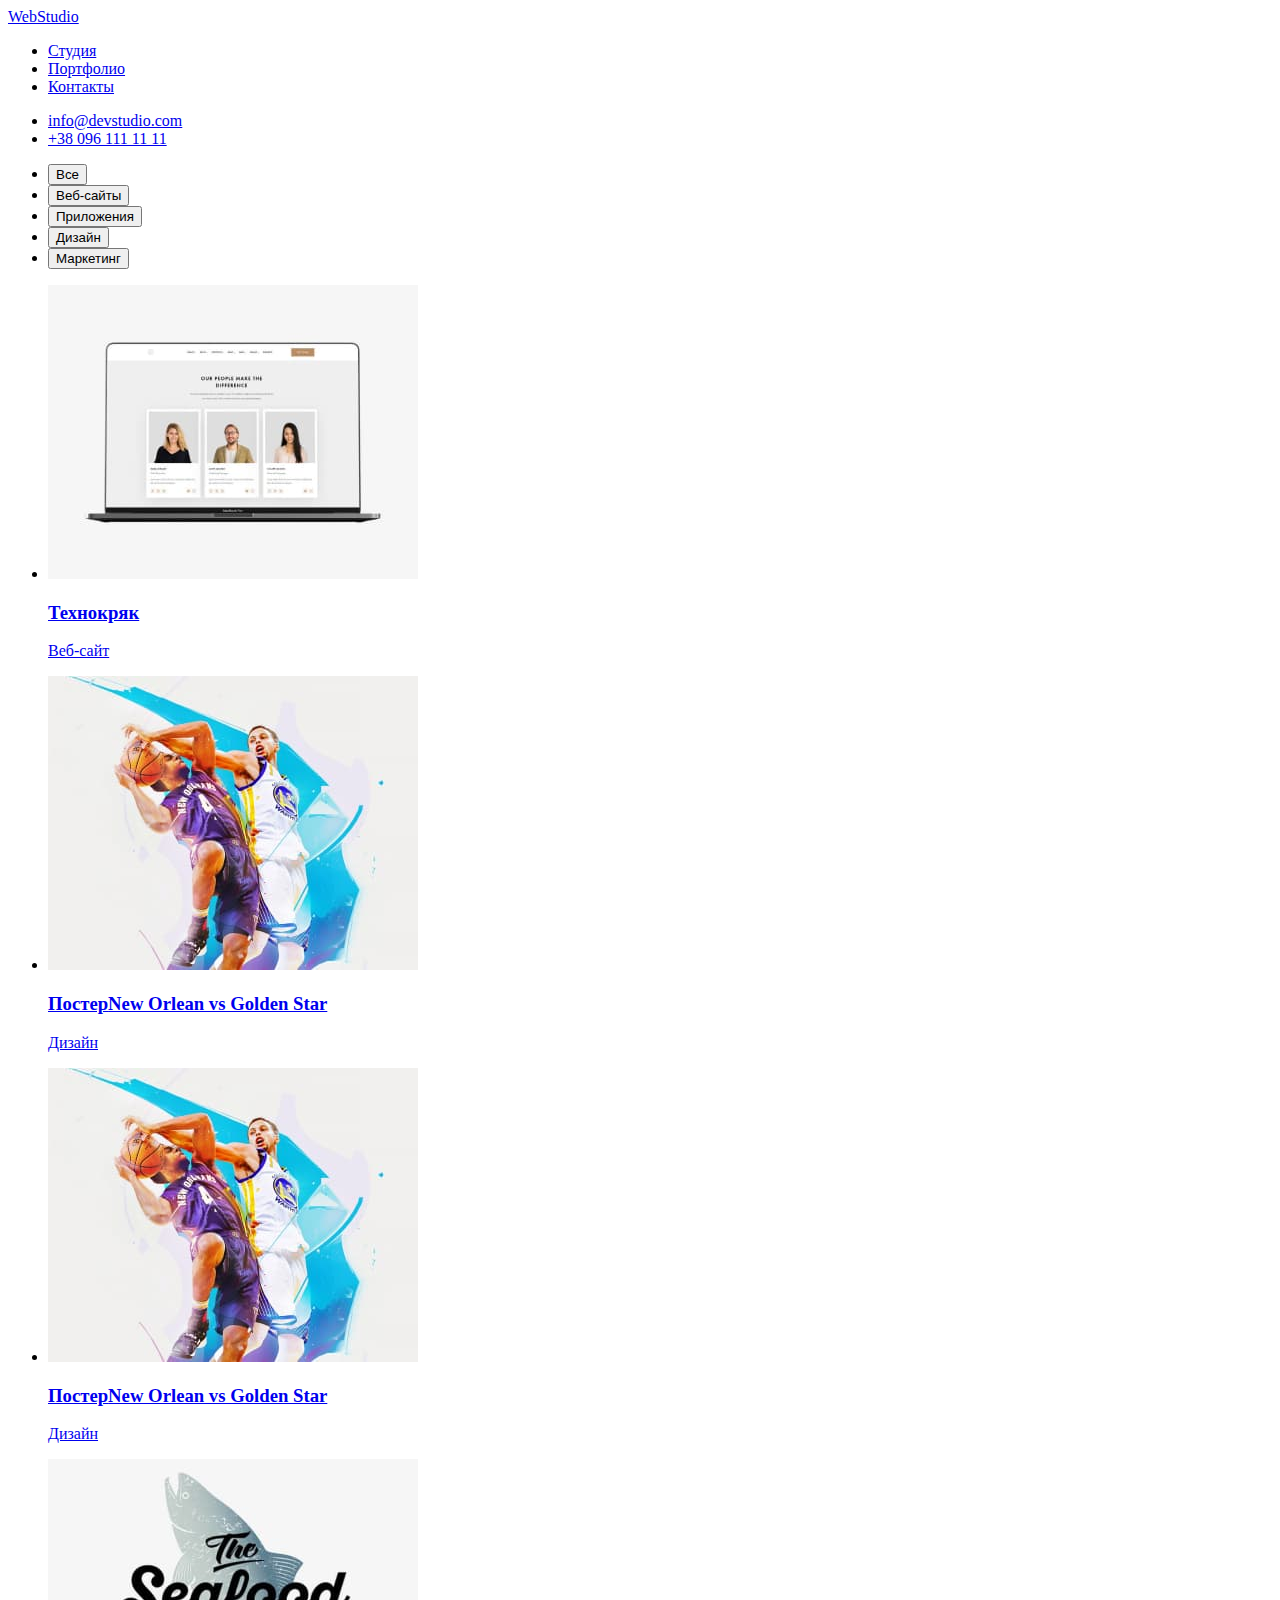
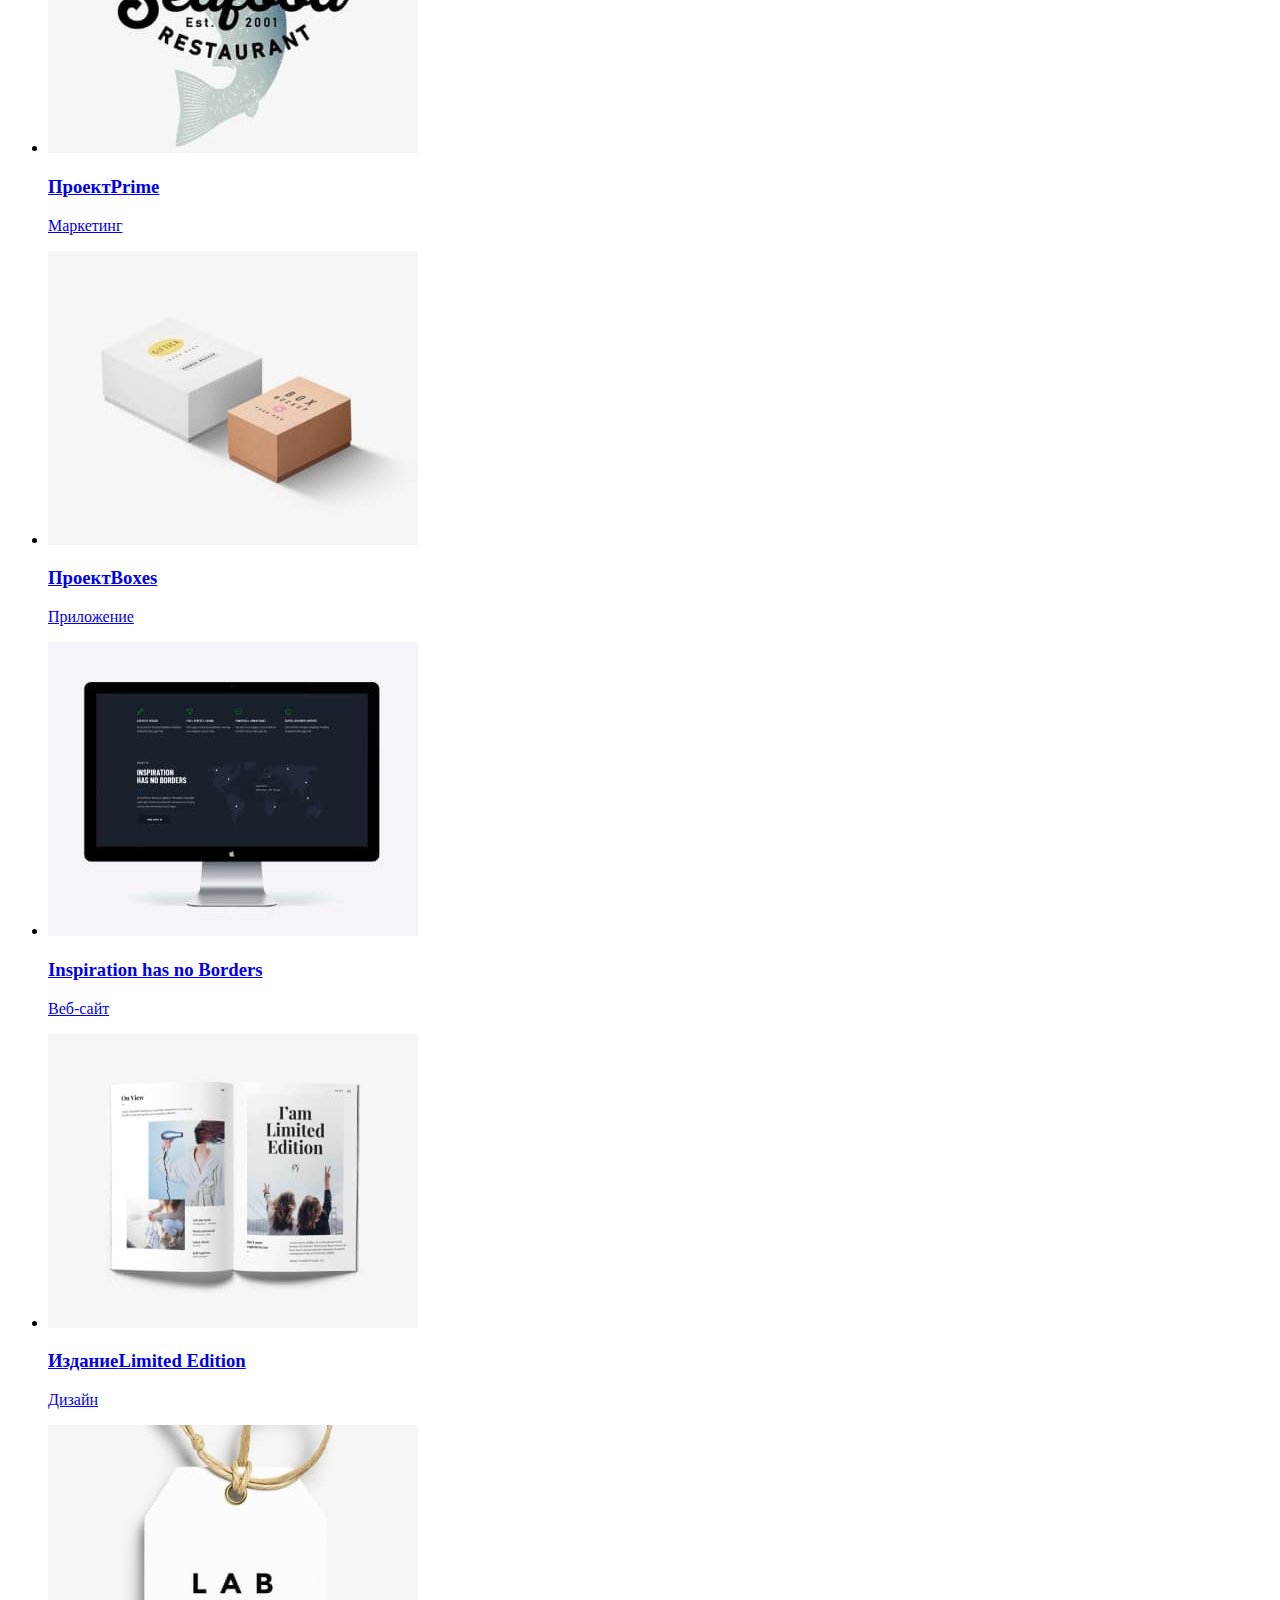
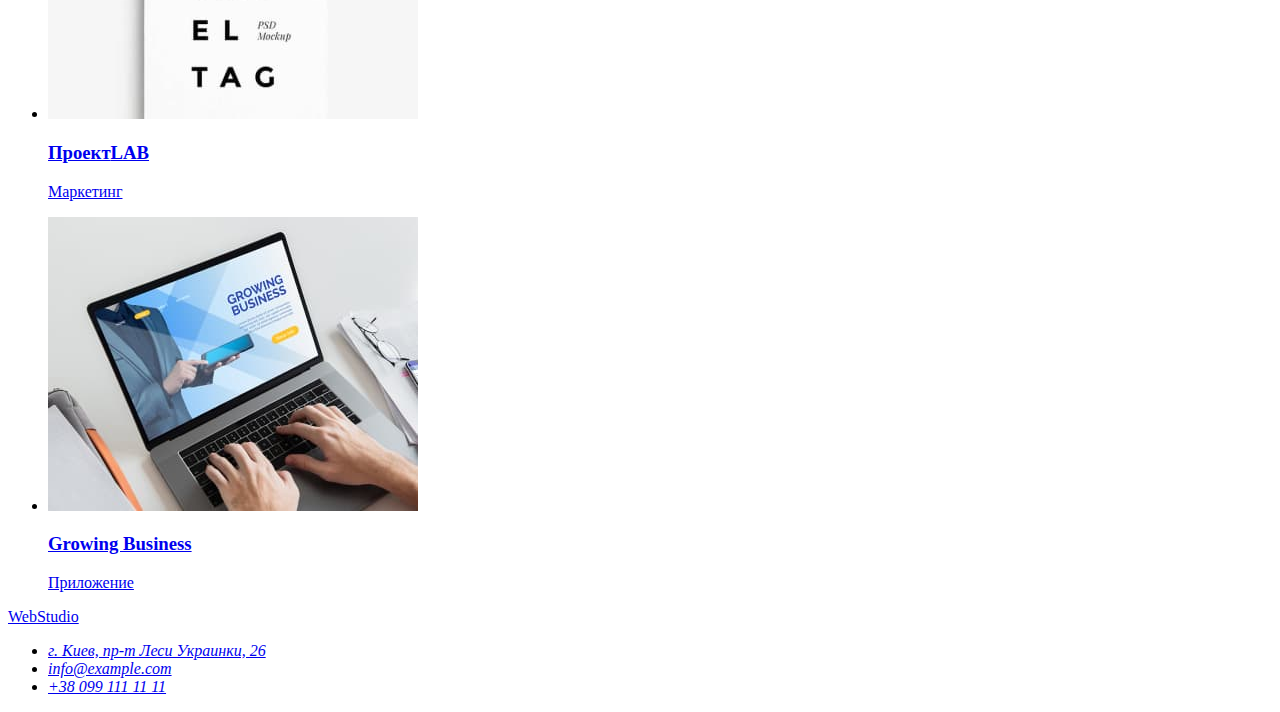
==== portfolio.html @ b5cdb7c2 "создает разметку страницы портфолио" ====
<!DOCTYPE html>
<html lang="en">
  <head>
    <meta charset="UTF-8" />
    <meta http-equiv="X-UA-Compatible" content="IE=edge" />
    <meta name="viewport" content="width=device-width, initial-scale=1.0" />
    <title>Document</title>
  </head>
  <body>
    <header>
      <a href="./index.html" lang="en">WebStudio</a>
      <nav>
        <ul>
          <li>
            <a href="index.html">Студия</a>
          </li>
          <li>
            <a href="./portfolio.html">Портфолио</a>
          </li>
          <li>
            <a href="#">Контакты</a>
          </li>
        </ul>
      </nav>
      <ul>
        <li>
          <a href="mailto:info@devstudio.com">info@devstudio.com</a>
        </li>
        <li>
          <a href="tel:+380961111111">+38 096 111 11 11</a>
        </li>
      </ul>
    </header>
    <main>
      <!-- Portfolio -->
      <section>
        <h2 hidden>Наши проекты</h2>
        <ul>
          <li><button type="button">Все</button></li>
          <li><button type="button">Веб-сайты</button></li>
          <li><button type="button">Приложения</button></li>
          <li><button type="button">Дизайн</button></li>
          <li><button type="button">Маркетинг</button></li>
        </ul>
        <ul>
          <li>
            <a href="#">
              <img src="./images/screen.jpg" alt=" Экран ноутбука " width="370" height="294" />
              <h3>Технокряк</h3>
              <p>Веб-сайт</p>
            </a>
          </li>
          <li>
            <a href="#">
              <img src="./images/poster.jpg" alt=" Баскетболисты " width="370" height="294" />
              <h3>Постер<span lang="en">New Orlean vs Golden Star</span></h3>
              <p>Дизайн</p>
            </a>
          </li>
          <li>
            <a href="#">
              <img src="./images/poster.jpg" alt=" Баскетболисты " width="370" height="294" />
              <h3>Постер<span lang="en">New Orlean vs Golden Star</span></h3>
              <p>Дизайн</p>
            </a>
          </li>
          <li>
            <a href="#">
              <img
                src="./images/restaurant_logo.jpg"
                alt=" Логотип ресторана Морепродукты "
                width="370"
                height="294"
              />
              <h3>Проект<span lang="en">Prime</span></h3>
              <p>Маркетинг</p>
            </a>
          </li>
          <li>
            <a href="#">
              <img src="./images/boxes.jpg" alt=" Подарочные коробки " width="370" height="294" />
              <h3>Проект<span lang="en">Boxes</span></h3>
              <p>Приложение</p>
            </a>
          </li>
          <li>
            <a href="#">
              <img
                src="./images/monitor_screen.jpg"
                alt=" Экран монитора "
                width="370"
                height="294"
              />
              <h3><span lang="en">Inspiration has no Borders</span></h3>
              <p>Веб-сайт</p>
            </a>
          </li>
          <li>
            <a href="#">
              <img src="./images/magazine.jpg" alt=" Журнал " width="370" height="294" />
              <h3>Издание<span lang="en">Limited Edition</span></h3>
              <p>Дизайн</p>
            </a>
          </li>
          <li>
            <a href="#">
              <img src="./images/label.jpg" alt=" Этикетка " width="370" height="294" />
              <h3>Проект<span lang="en">LAB</span></h3>
              <p>Маркетинг</p>
            </a>
          </li>

          <li>
            <a href="#">
              <img src="./images/laptop.jpg" alt=" Ноутбук " width="370" height="294" />
              <h3><span lang="en">Growing Business</span></h3>
              <p>Приложение</p>
            </a>
          </li>
        </ul>
      </section>
    </main>
    <footer>
      <a href="./index.html">WebStudio</a>
      <address>
        <ul>
          <li>
            <a
              href="https://goo.gl/maps/YphXSQES8inVwbMm6"
              target="_blank"
              rel="noopener noreferrer"
              >г. Киев, пр-т Леси Украинки, 26</a
            >
          </li>
          <li>
            <a href="mailto:info@example.com">info@example.com</a>
          </li>
          <li>
            <a href="tel:+380991111111">+38 099 111 11 11</a>
          </li>
        </ul>
      </address>
    </footer>
  </body>
</html>
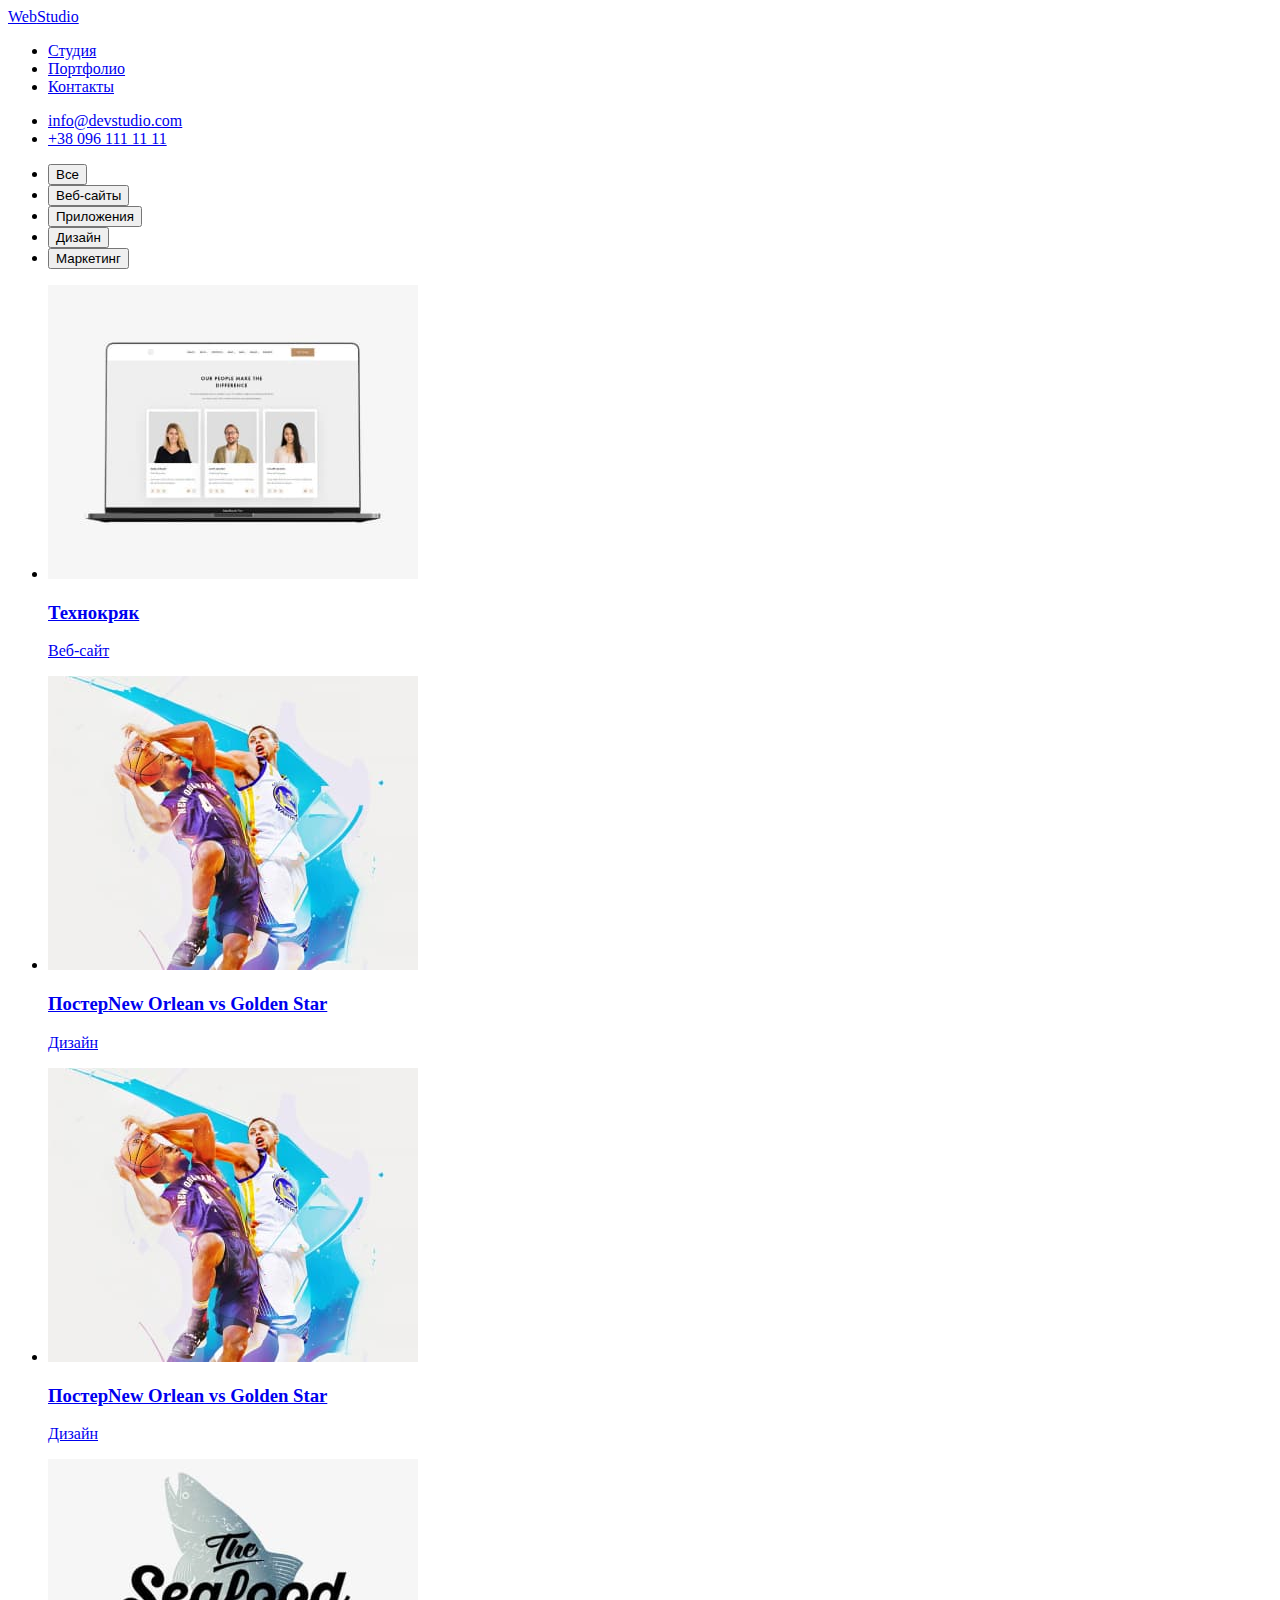
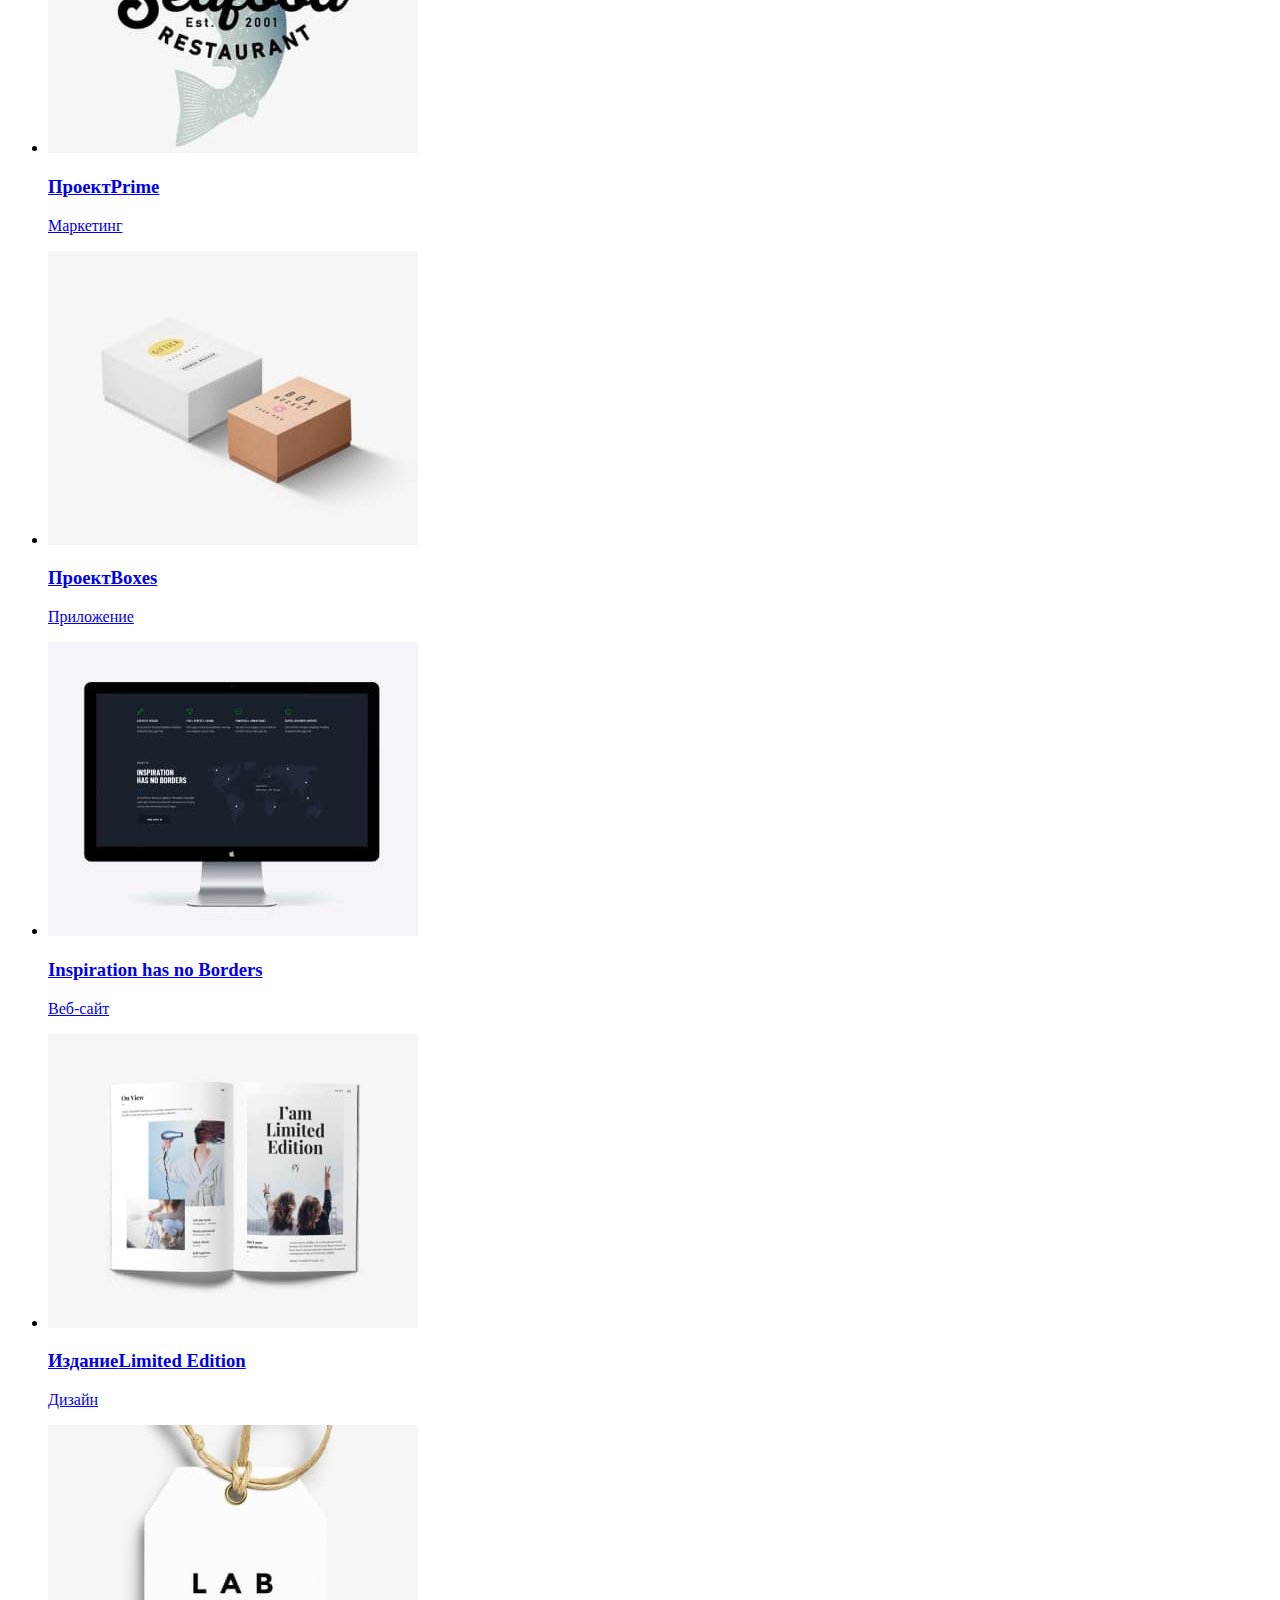
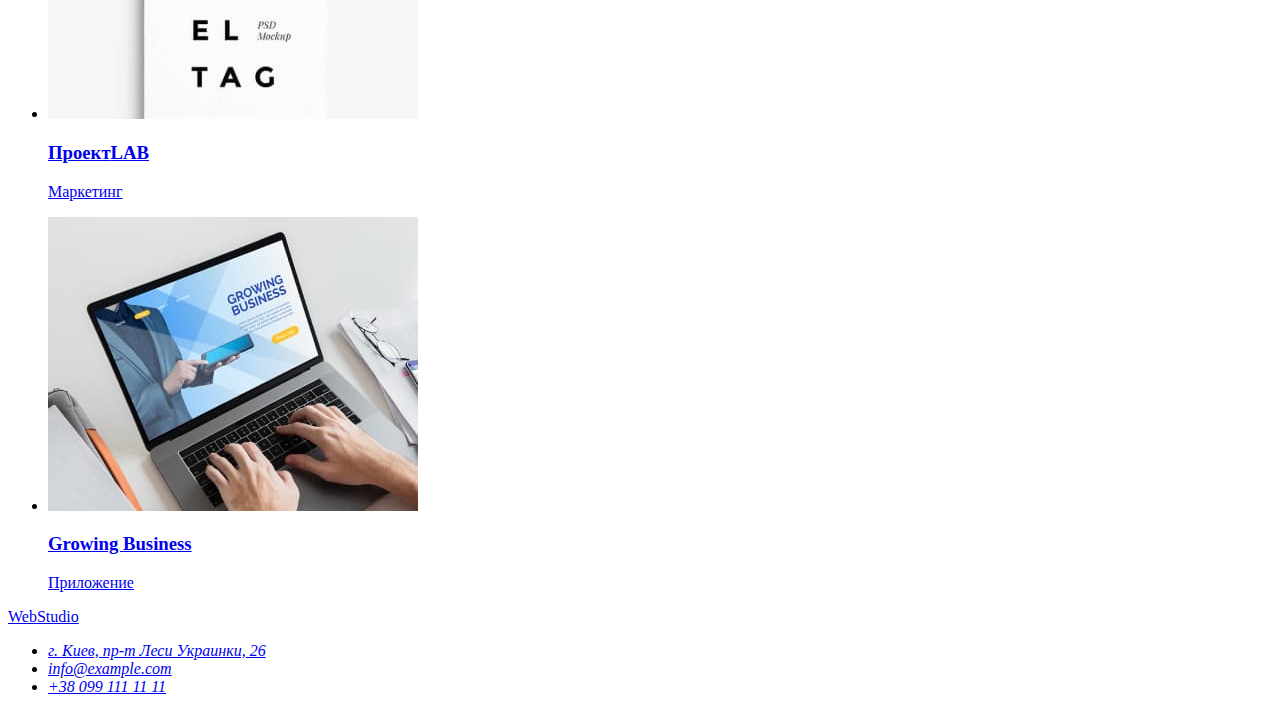
==== commit f26a6f6b: "добавляет названия классов" ====
--- a/portfolio.html
+++ b/portfolio.html
@@ -4,30 +4,36 @@
     <meta charset="UTF-8" />
     <meta http-equiv="X-UA-Compatible" content="IE=edge" />
     <meta name="viewport" content="width=device-width, initial-scale=1.0" />
-    <title>Document</title>
+    <title>Portfolio</title>
+    <link rel="preconnect" href="https://fonts.gstatic.com" />
+    <link
+      href="https://fonts.googleapis.com/css2?family=Raleway:wght@700&family=Roboto:wght@400;500;700;900&display=swap"
+      rel="stylesheet"
+    />
+    <link rel="stylesheet" href="./css/styles.css" />
   </head>
   <body>
-    <header>
-      <a href="./index.html" lang="en">WebStudio</a>
-      <nav>
-        <ul>
-          <li>
-            <a href="index.html">Студия</a>
+    <header class="header">
+      <a class="logo" href="./index.html" lang="en"><span class="logo-color">Web</span>Studio</a>
+      <nav class="navigation">
+        <ul class="menu">
+          <li class="menu-item">
+            <a class="menu-item-link" href="./index.html">Студия</a>
           </li>
-          <li>
-            <a href="./portfolio.html">Портфолио</a>
+          <li class="menu-item">
+            <a class="menu-item-link" href="./portfolio.html">Портфолио</a>
           </li>
-          <li>
-            <a href="#">Контакты</a>
+          <li class="menu-item">
+            <a class="menu-item-link" href="#">Контакты</a>
           </li>
         </ul>
       </nav>
-      <ul>
-        <li>
-          <a href="mailto:info@devstudio.com">info@devstudio.com</a>
+      <ul class="contacts">
+        <li class="contacts-item">
+          <a class="contacts-link" href="mailto:info@devstudio.com">info@devstudio.com</a>
         </li>
-        <li>
-          <a href="tel:+380961111111">+38 096 111 11 11</a>
+        <li class="contacts-item">
+          <a class="contacts-link" href="tel:+380961111111">+38 096 111 11 11</a>
         </li>
       </ul>
     </header>
@@ -35,12 +41,18 @@
       <!-- Portfolio -->
       <section>
         <h2 hidden>Наши проекты</h2>
-        <ul>
-          <li><button type="button">Все</button></li>
-          <li><button type="button">Веб-сайты</button></li>
-          <li><button type="button">Приложения</button></li>
-          <li><button type="button">Дизайн</button></li>
-          <li><button type="button">Маркетинг</button></li>
+        <ul class="filter-menu">
+          <li class="filter-menu-item"><button class="filter-btn" type="button">Все</button></li>
+          <li class="filter-menu-item">
+            <button class="filter-btn" type="button">Веб-сайты</button>
+          </li>
+          <li class="filter-menu-item">
+            <button class="filter-btn" type="button">Приложения</button>
+          </li>
+          <li class="filter-menu-item"><button class="filter-btn" type="button">Дизайн</button></li>
+          <li class="filter-menu-item">
+            <button class="filter-btn" type="button">Маркетинг</button>
+          </li>
         </ul>
         <ul>
           <li>
@@ -109,7 +121,6 @@
               <p>Маркетинг</p>
             </a>
           </li>
-
           <li>
             <a href="#">
               <img src="./images/laptop.jpg" alt=" Ноутбук " width="370" height="294" />
@@ -120,23 +131,24 @@
         </ul>
       </section>
     </main>
-    <footer>
-      <a href="./index.html">WebStudio</a>
-      <address>
-        <ul>
-          <li>
+    <footer class="footer">
+      <a class="logo" href="./index.html"><span class="logo-color">Web</span>Studio</a>
+      <address class="main-contacts">
+        <ul class="main-contacts-list">
+          <li class="main-contacts-item">
             <a
+              class="main-contacts-link"
               href="https://goo.gl/maps/YphXSQES8inVwbMm6"
               target="_blank"
               rel="noopener noreferrer"
               >г. Киев, пр-т Леси Украинки, 26</a
             >
           </li>
-          <li>
-            <a href="mailto:info@example.com">info@example.com</a>
+          <li class="main-contacts-item">
+            <a class="main-contacts-link" href="mailto:info@example.com">info@example.com</a>
           </li>
-          <li>
-            <a href="tel:+380991111111">+38 099 111 11 11</a>
+          <li class="main-contacts-item">
+            <a class="main-contacts-link" href="tel:+380991111111">+38 099 111 11 11</a>
           </li>
         </ul>
       </address>
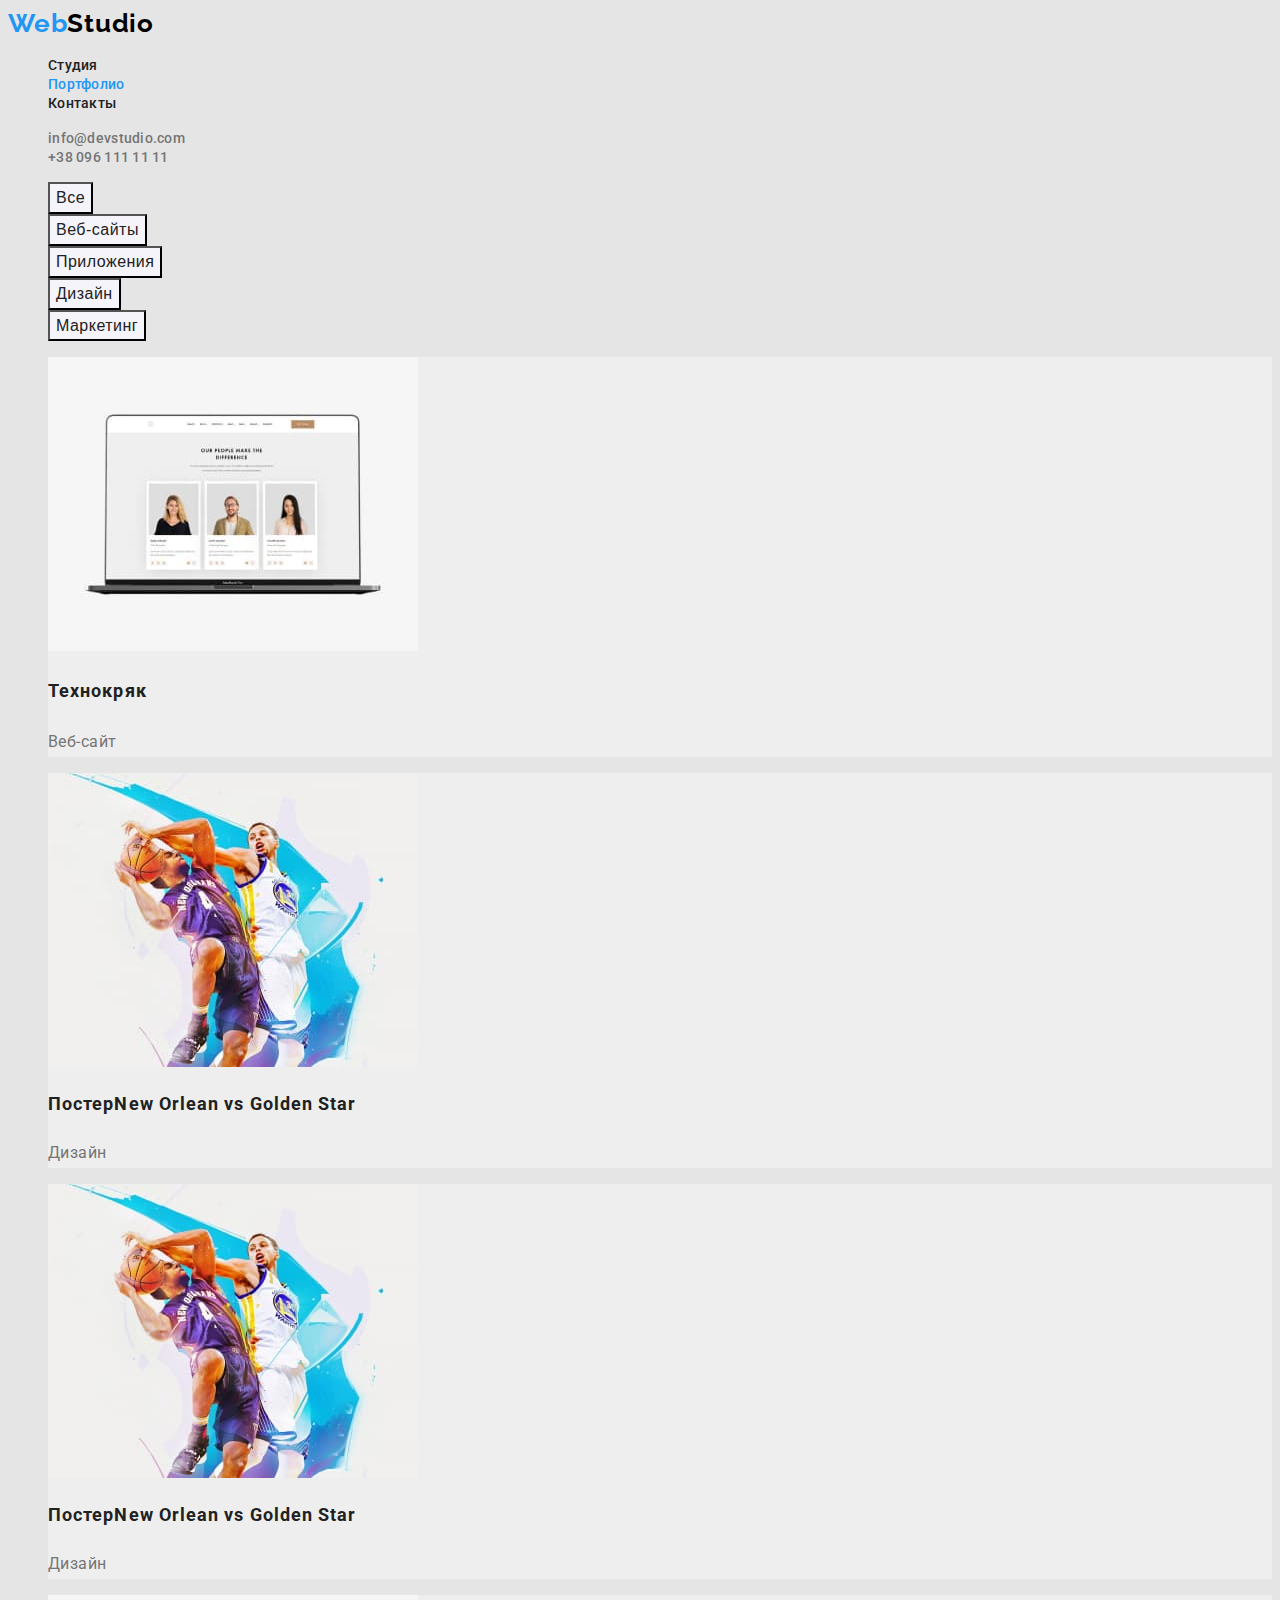
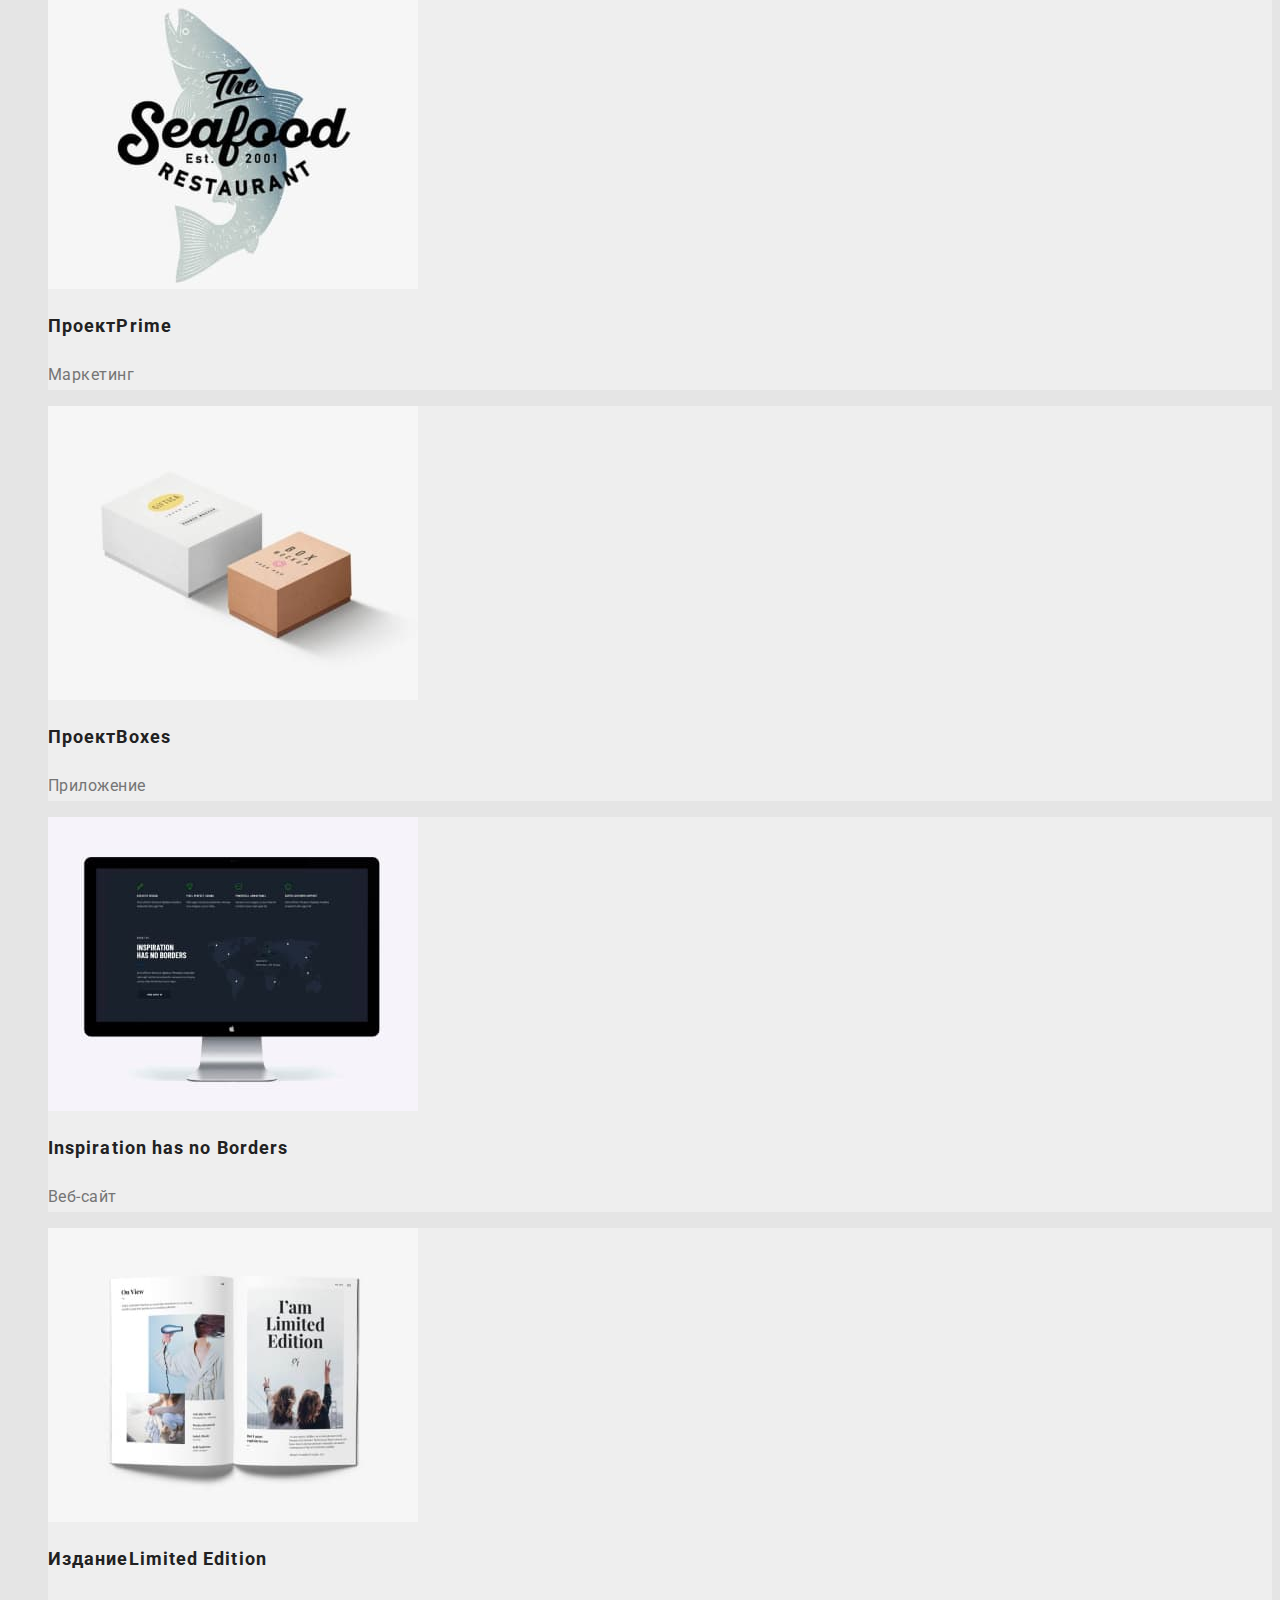
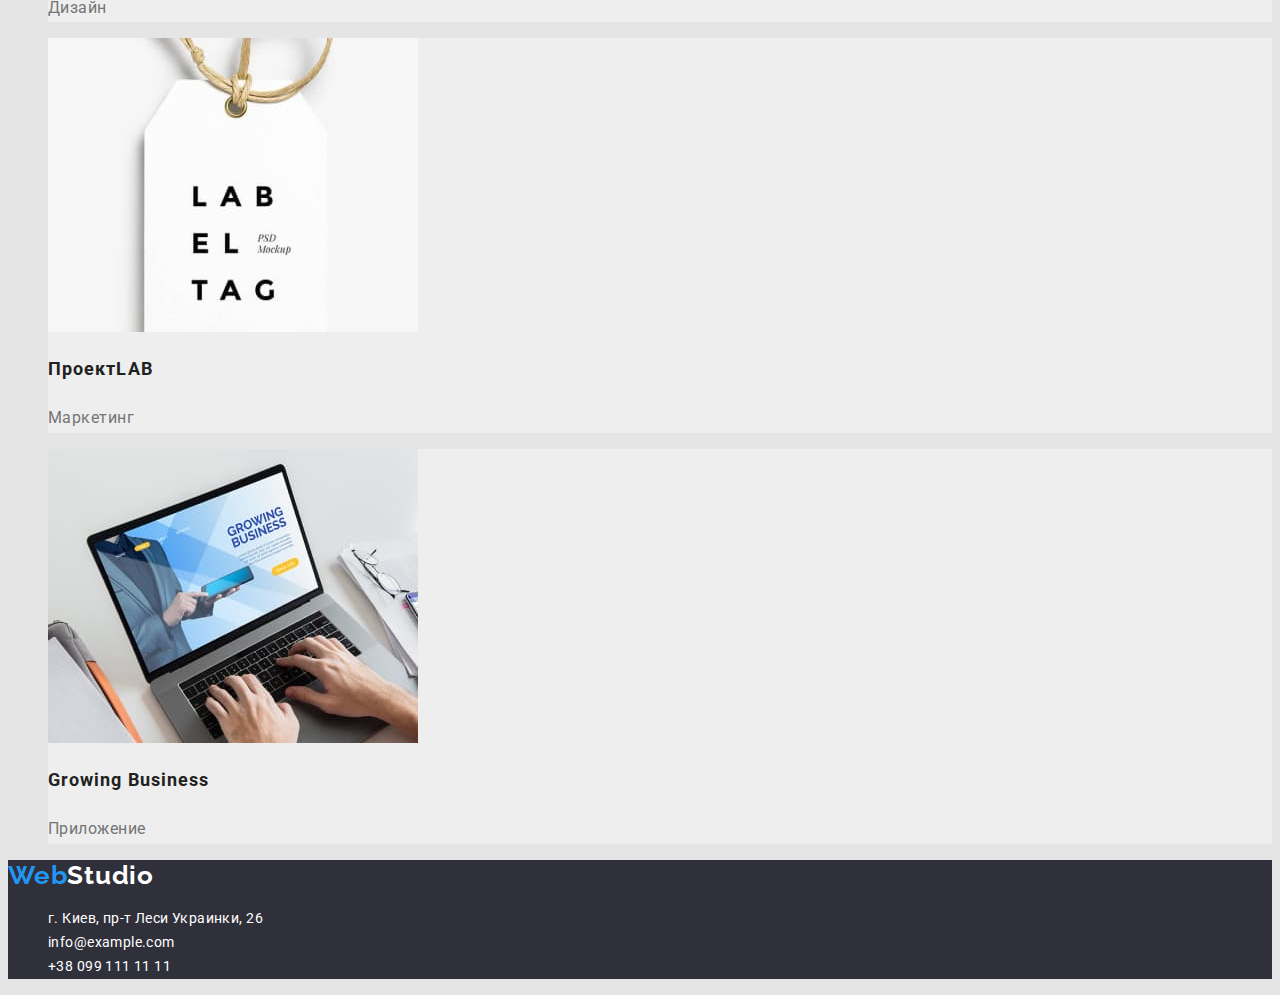
==== commit 5e66e029: "добавляет стили текстовым элементам" ====
--- a/portfolio.html
+++ b/portfolio.html
@@ -14,34 +14,36 @@
   </head>
   <body>
     <header class="header">
-      <a class="logo" href="./index.html" lang="en"><span class="logo-color">Web</span>Studio</a>
+      <a class="logo link" href="./index.html" lang="en"
+        ><span class="logo-color">Web</span>Studio</a
+      >
       <nav class="navigation">
-        <ul class="menu">
+        <ul class="menu list">
           <li class="menu-item">
-            <a class="menu-item-link" href="./index.html">Студия</a>
+            <a class="menu-item-link link" href="./index.html">Студия</a>
           </li>
           <li class="menu-item">
-            <a class="menu-item-link" href="./portfolio.html">Портфолио</a>
+            <a class="menu-item-link link current" href="./portfolio.html">Портфолио</a>
           </li>
           <li class="menu-item">
-            <a class="menu-item-link" href="#">Контакты</a>
+            <a class="menu-item-link link" href="#">Контакты</a>
           </li>
         </ul>
       </nav>
-      <ul class="contacts">
+      <ul class="contacts list">
         <li class="contacts-item">
-          <a class="contacts-link" href="mailto:info@devstudio.com">info@devstudio.com</a>
+          <a class="contacts-link link" href="mailto:info@devstudio.com">info@devstudio.com</a>
         </li>
         <li class="contacts-item">
-          <a class="contacts-link" href="tel:+380961111111">+38 096 111 11 11</a>
+          <a class="contacts-link link" href="tel:+380961111111">+38 096 111 11 11</a>
         </li>
       </ul>
     </header>
     <main>
       <!-- Portfolio -->
-      <section>
-        <h2 hidden>Наши проекты</h2>
-        <ul class="filter-menu">
+      <section class="portfolio">
+        <h1 hidden>Наши проекты</h1>
+        <ul class="filter-menu list">
           <li class="filter-menu-item"><button class="filter-btn" type="button">Все</button></li>
           <li class="filter-menu-item">
             <button class="filter-btn" type="button">Веб-сайты</button>
@@ -54,90 +56,138 @@
             <button class="filter-btn" type="button">Маркетинг</button>
           </li>
         </ul>
-        <ul>
-          <li>
-            <a href="#">
-              <img src="./images/screen.jpg" alt=" Экран ноутбука " width="370" height="294" />
-              <h3>Технокряк</h3>
-              <p>Веб-сайт</p>
-            </a>
-          </li>
-          <li>
-            <a href="#">
-              <img src="./images/poster.jpg" alt=" Баскетболисты " width="370" height="294" />
-              <h3>Постер<span lang="en">New Orlean vs Golden Star</span></h3>
-              <p>Дизайн</p>
-            </a>
-          </li>
-          <li>
-            <a href="#">
-              <img src="./images/poster.jpg" alt=" Баскетболисты " width="370" height="294" />
-              <h3>Постер<span lang="en">New Orlean vs Golden Star</span></h3>
-              <p>Дизайн</p>
-            </a>
-          </li>
-          <li>
-            <a href="#">
-              <img
+        <ul class="portfolio-list list">
+          <li class="portfolio-item">
+            <a class="portfolio-link link" href="#">
+              <img
+                class="portfolio-img"
+                src="./images/screen.jpg"
+                alt=" Экран ноутбука "
+                width="370"
+                height="294"
+              />
+              <h3 class="portfolio-subtitle">Технокряк</h3>
+              <p class="portfolio-prodjekt">Веб-сайт</p>
+            </a>
+          </li>
+          <li class="portfolio-item">
+            <a class="portfolio-link link" href="#">
+              <img
+                class="portfolio-img"
+                src="./images/poster.jpg"
+                alt=" Баскетболисты "
+                width="370"
+                height="294"
+              />
+              <h2 class="portfolio-subtitle">
+                Постер<span lang="en">New Orlean vs Golden Star</span>
+              </h2>
+              <p class="portfolio-prodjekt">Дизайн</p>
+            </a>
+          </li>
+          <li class="portfolio-item">
+            <a class="portfolio-link link" href="#">
+              <img
+                class="portfolio-img"
+                src="./images/poster.jpg"
+                alt=" Баскетболисты "
+                width="370"
+                height="294"
+              />
+              <h2 class="portfolio-subtitle">
+                Постер<span lang="en">New Orlean vs Golden Star</span>
+              </h2>
+              <p class="portfolio-prodjekt">Дизайн</p>
+            </a>
+          </li>
+          <li class="portfolio-item">
+            <a class="portfolio-link link" href="#">
+              <img
+                class="portfolio-img"
                 src="./images/restaurant_logo.jpg"
                 alt=" Логотип ресторана Морепродукты "
                 width="370"
                 height="294"
               />
-              <h3>Проект<span lang="en">Prime</span></h3>
-              <p>Маркетинг</p>
-            </a>
-          </li>
-          <li>
-            <a href="#">
-              <img src="./images/boxes.jpg" alt=" Подарочные коробки " width="370" height="294" />
-              <h3>Проект<span lang="en">Boxes</span></h3>
-              <p>Приложение</p>
-            </a>
-          </li>
-          <li>
-            <a href="#">
-              <img
+              <h2 class="portfolio-subtitle">Проект<span lang="en">Prime</span></h2>
+              <p class="portfolio-prodjekt">Маркетинг</p>
+            </a>
+          </li>
+          <li class="portfolio-item">
+            <a class="portfolio-link link" href="#">
+              <img
+                class="portfolio-img"
+                src="./images/boxes.jpg"
+                alt=" Подарочные коробки "
+                width="370"
+                height="294"
+              />
+              <h2 class="portfolio-subtitle">Проект<span lang="en">Boxes</span></h2>
+              <p class="portfolio-prodjekt">Приложение</p>
+            </a>
+          </li>
+          <li class="portfolio-item">
+            <a class="portfolio-link link" href="#">
+              <img
+                class="portfolio-img"
                 src="./images/monitor_screen.jpg"
                 alt=" Экран монитора "
                 width="370"
                 height="294"
               />
-              <h3><span lang="en">Inspiration has no Borders</span></h3>
-              <p>Веб-сайт</p>
-            </a>
-          </li>
-          <li>
-            <a href="#">
-              <img src="./images/magazine.jpg" alt=" Журнал " width="370" height="294" />
-              <h3>Издание<span lang="en">Limited Edition</span></h3>
-              <p>Дизайн</p>
-            </a>
-          </li>
-          <li>
-            <a href="#">
-              <img src="./images/label.jpg" alt=" Этикетка " width="370" height="294" />
-              <h3>Проект<span lang="en">LAB</span></h3>
-              <p>Маркетинг</p>
-            </a>
-          </li>
-          <li>
-            <a href="#">
-              <img src="./images/laptop.jpg" alt=" Ноутбук " width="370" height="294" />
-              <h3><span lang="en">Growing Business</span></h3>
-              <p>Приложение</p>
+              <h2 class="portfolio-subtitle"><span lang="en">Inspiration has no Borders</span></h2>
+              <p class="portfolio-prodjekt">Веб-сайт</p>
+            </a>
+          </li>
+          <li class="portfolio-item">
+            <a class="portfolio-link link" href="#">
+              <img
+                class="portfolio-img"
+                src="./images/magazine.jpg"
+                alt=" Журнал "
+                width="370"
+                height="294"
+              />
+              <h2 class="portfolio-subtitle">Издание<span lang="en">Limited Edition</span></h2>
+              <p class="portfolio-prodjekt">Дизайн</p>
+            </a>
+          </li>
+          <li class="portfolio-item">
+            <a class="portfolio-link link" href="#">
+              <img
+                class="portfolio-img"
+                src="./images/label.jpg"
+                alt=" Этикетка "
+                width="370"
+                height="294"
+              />
+              <h2 class="portfolio-subtitle">Проект<span lang="en">LAB</span></h2>
+              <p class="portfolio-prodjekt">Маркетинг</p>
+            </a>
+          </li>
+          <li class="portfolio-item">
+            <a class="portfolio-link link" href="#">
+              <img
+                class="portfolio-img"
+                src="./images/laptop.jpg"
+                alt=" Ноутбук "
+                width="370"
+                height="294"
+              />
+              <h2 class="portfolio-subtitle"><span lang="en">Growing Business</span></h2>
+              <p class="portfolio-prodjekt">Приложение</p>
             </a>
           </li>
         </ul>
       </section>
     </main>
     <footer class="footer">
-      <a class="logo" href="./index.html"><span class="logo-color">Web</span>Studio</a>
+      <a class="logo-footer link" href="./index.html"><span class="logo-color">Web</span>Studio</a>
       <address class="main-contacts">
-        <ul class="main-contacts-list">
+        <ul class="main-contacts-list list">
           <li class="main-contacts-item">
             <a
-              class="main-contacts-link"
+              class="main-contacts-link link"
               href="https://goo.gl/maps/YphXSQES8inVwbMm6"
               target="_blank"
               rel="noopener noreferrer"
@@ -145,10 +195,10 @@
             >
           </li>
           <li class="main-contacts-item">
-            <a class="main-contacts-link" href="mailto:info@example.com">info@example.com</a>
+            <a class="main-contacts-link link" href="mailto:info@example.com">info@example.com</a>
           </li>
           <li class="main-contacts-item">
-            <a class="main-contacts-link" href="tel:+380991111111">+38 099 111 11 11</a>
+            <a class="main-contacts-link link" href="tel:+380991111111">+38 099 111 11 11</a>
           </li>
         </ul>
       </address>
--- a/css/styles.css
+++ b/css/styles.css
@@ -0,0 +1,189 @@
+:root {
+  --main-font: 'Roboto', sans-serif;
+  --secondary-font: 'Raleway', sans-serif;
+  --accent-color: #2196f3;
+  --background-color: #e5e5e5;
+}
+.list {
+  list-style: none;
+}
+.link {
+  text-decoration: none;
+}
+body {
+  font-family: 'Roboto', sans-serif;
+  color: #212121;
+  background-color: var(--background-color);
+}
+/* HEADER */
+.logo {
+  font-family: var(--secondary-font);
+  font-weight: 700;
+  font-size: 26px;
+  line-height: 1.19;
+  letter-spacing: 0.03em;
+  color: #000000;
+}
+.logo-color {
+  font-family: var(--secondary-font);
+  font-weight: 700;
+  font-size: 26px;
+  line-height: 1.19;
+  letter-spacing: 0.03em;
+  color: var(--accent-color);
+}
+.menu-item-link {
+  font-weight: 500;
+  font-size: 14px;
+  line-height: 1.14;
+  letter-spacing: 0.02em;
+  color: #212121;
+}
+.menu-item-link.current {
+  color: var(--accent-color);
+}
+.menu-item-link:hover,
+.menu-item-link:focus {
+  color: var(--accent-color);
+}
+.contacts-link {
+  font-weight: 500;
+  font-size: 14px;
+  line-height: 1, 14;
+  letter-spacing: 0.02em;
+  color: #757575;
+}
+.contacts-link:hover,
+.contacts-link:focus {
+  color: var(--accent-color);
+}
+/* HEADER */
+/* MAIN INDEX */
+/* =hero section= */
+.hero {
+  background-color: #2f303a;
+}
+.hero-heading {
+  font-weight: 900;
+  font-size: 44px;
+  line-height: 1.36;
+  text-align: center;
+  letter-spacing: 0.06em;
+  text-transform: uppercase;
+  color: #ffffff;
+}
+.modal-btn {
+  font-weight: 700;
+  font-size: 16px;
+  line-height: 1.87;
+  letter-spacing: 0.06em;
+  color: #ffffff;
+  background: var(--accent-color);
+  cursor: pointer;
+}
+/* =virtues section= */
+.virtues-caption {
+  font-weight: 700;
+  font-size: 14px;
+  line-height: 1.14;
+  letter-spacing: 0.03em;
+  text-transform: uppercase;
+}
+.virtues-slogan {
+  font-weight: 400;
+  font-size: 14px;
+  line-height: 1.71;
+  letter-spacing: 0.03em;
+  color: #757575;
+}
+/* =What are we doing, team sections= */
+.direction-heading,
+.team-section-heading {
+  font-weight: 700;
+  font-size: 36px;
+  line-height: 1.17;
+  text-align: center;
+  letter-spacing: 0.03em;
+  color: #212121;
+}
+.team-expert {
+  font-weight: 500;
+  font-size: 16px;
+  line-height: 1.19;
+  letter-spacing: 0.03em;
+}
+.team-expert-speciality {
+  font-weight: 400;
+  font-size: 16px;
+  line-height: 1.19;
+  letter-spacing: 0.03em;
+  color: #757575;
+}
+/* MAIN INDEX */
+/* MAIN PORTFOLIO */
+.filter-btn {
+  font-weight: 500;
+  font-size: 16px;
+  line-height: 1.62;
+  text-align: center;
+  letter-spacing: 0.03em;
+  color: #212121;
+  background: #f5f4fa;
+  cursor: pointer;
+}
+.filter-btn:hover,
+.filter-btn:focus {
+  color: #ffffff;
+  background-color: var(--accent-color);
+}
+.portfolio-item {
+  background-color: #eeeeee;
+}
+.portfolio-subtitle {
+  font-weight: 700;
+  font-size: 18px;
+  line-height: 2;
+  letter-spacing: 0.06em;
+  color: #212121;
+}
+.portfolio-prodjekt {
+  font-weight: 400;
+  font-size: 16px;
+  line-height: 1.87;
+  letter-spacing: 0.03em;
+  color: #757575;
+}
+/* MAIN PORTFOLIO */
+/* FOOTER */
+.footer {
+  background-color: #2f303a;
+}
+.logo-footer {
+  font-family: var(--secondary-font);
+  font-weight: 700;
+  font-size: 26px;
+  line-height: 1.19;
+  letter-spacing: 0.03em;
+  color: #ffffff;
+}
+.logo-color {
+  font-family: var(--secondary-font);
+  font-weight: 700;
+  font-size: 26px;
+  line-height: 1.19;
+  letter-spacing: 0.03em;
+  color: var(--accent-color);
+}
+.main-contacts-link {
+  font-style: normal;
+  font-weight: 400;
+  font-size: 14px;
+  line-height: 1.71;
+  letter-spacing: 0.03em;
+  color: #ffffff;
+}
+.main-contacts-link:hover,
+.main-contacts-link:focus {
+  color: var(--accent-color);
+}
+/* FOOTER */
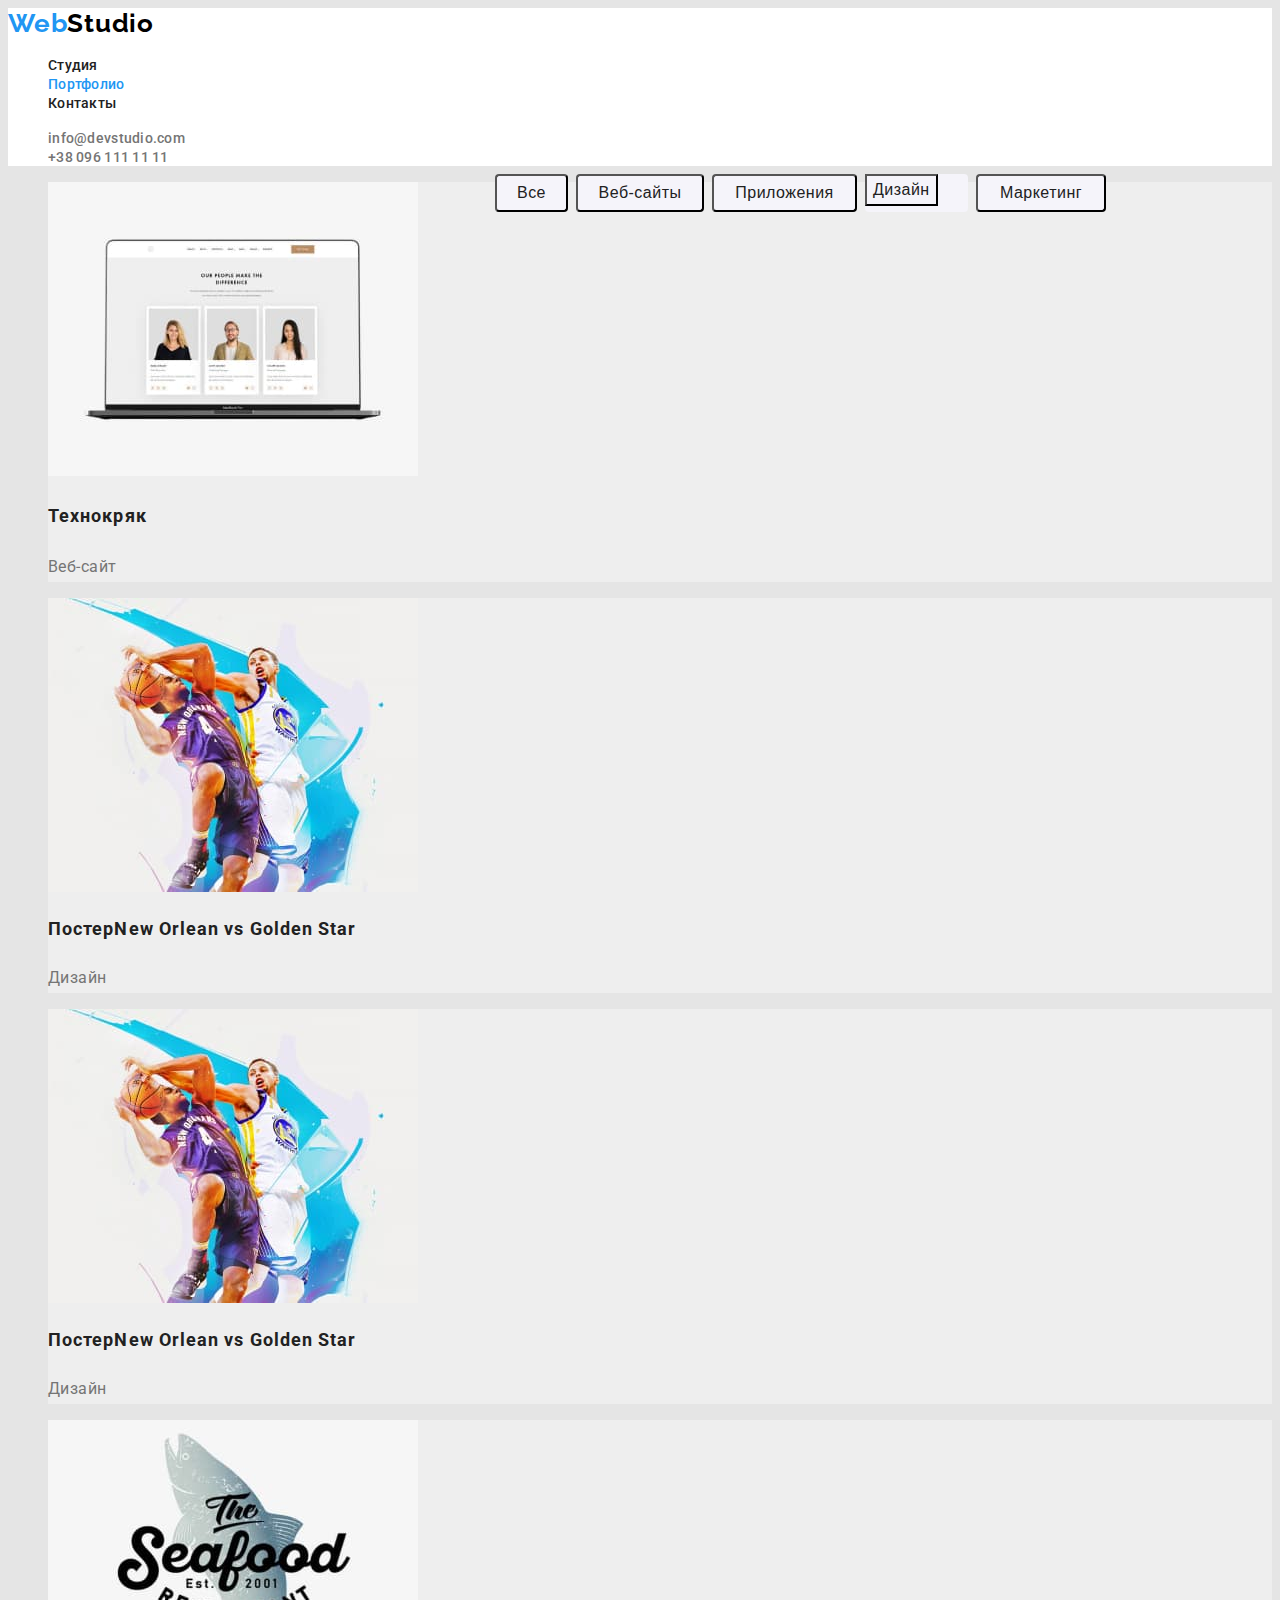
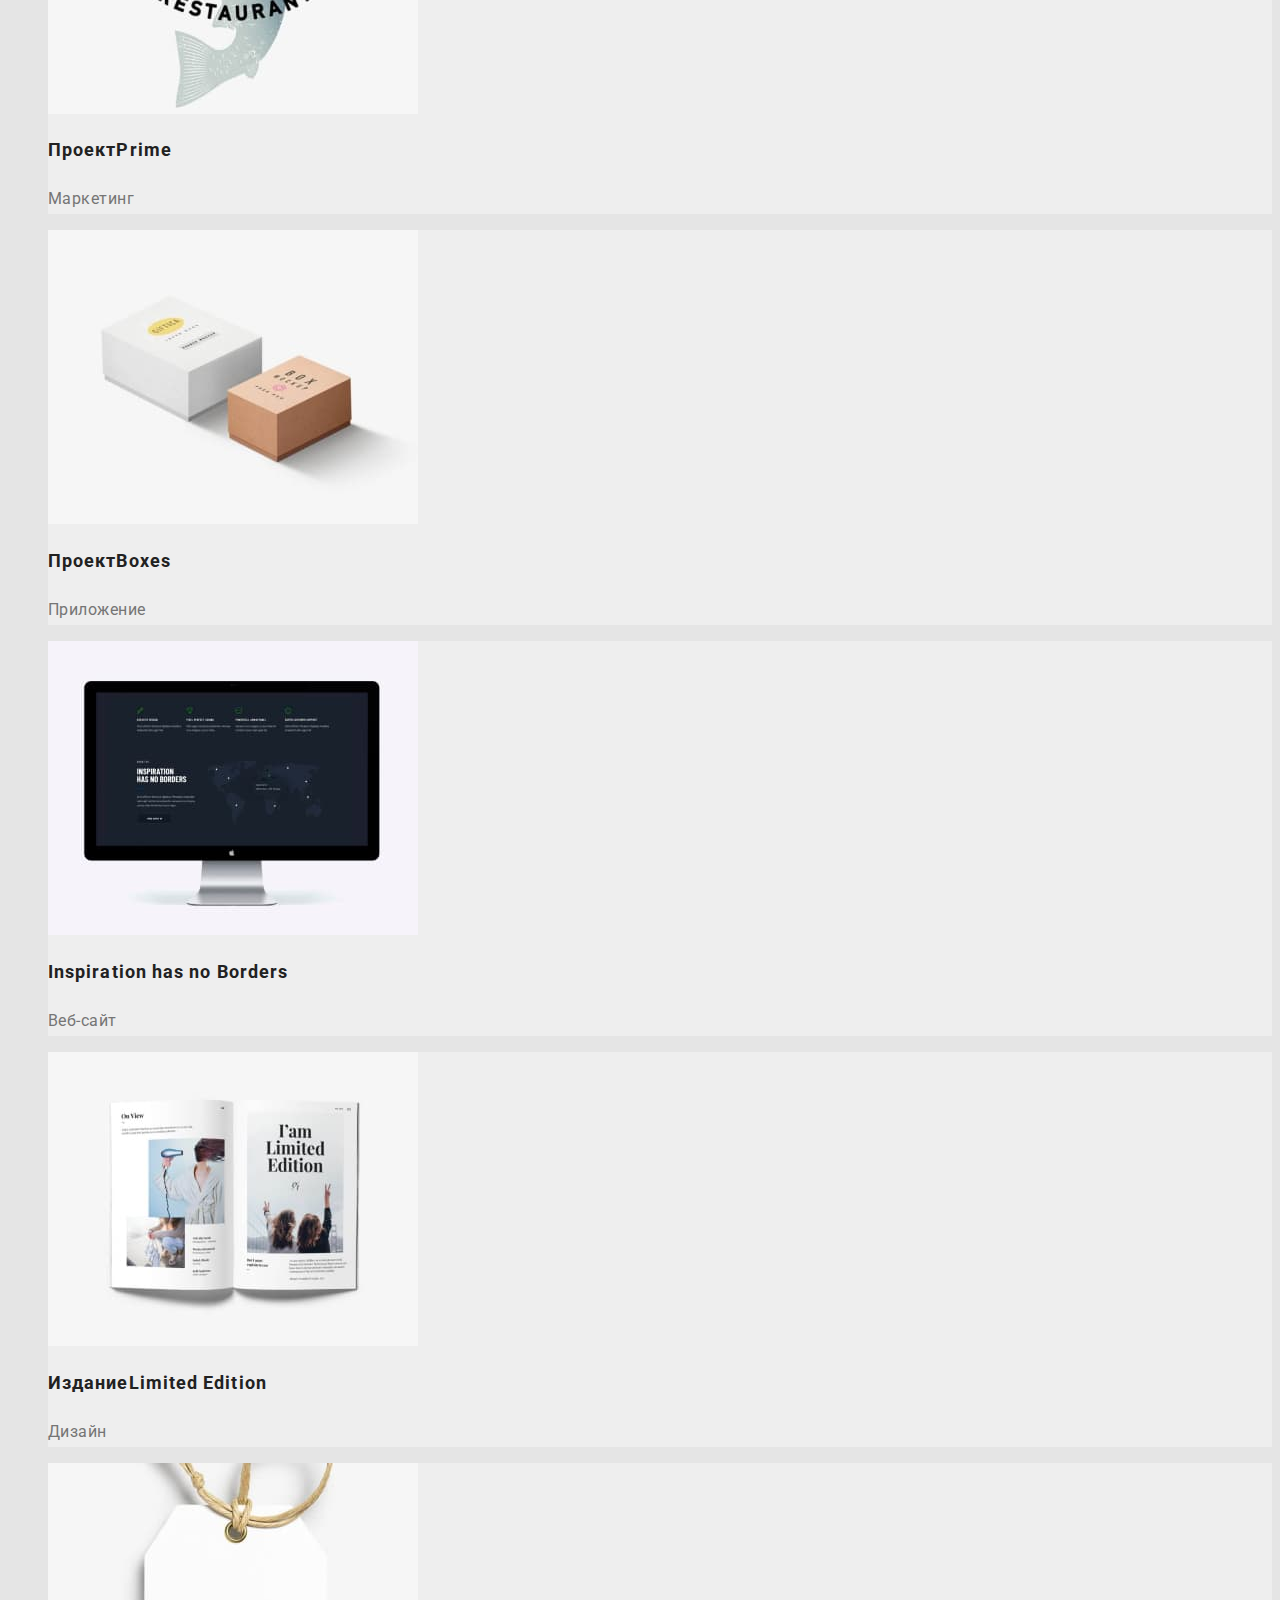
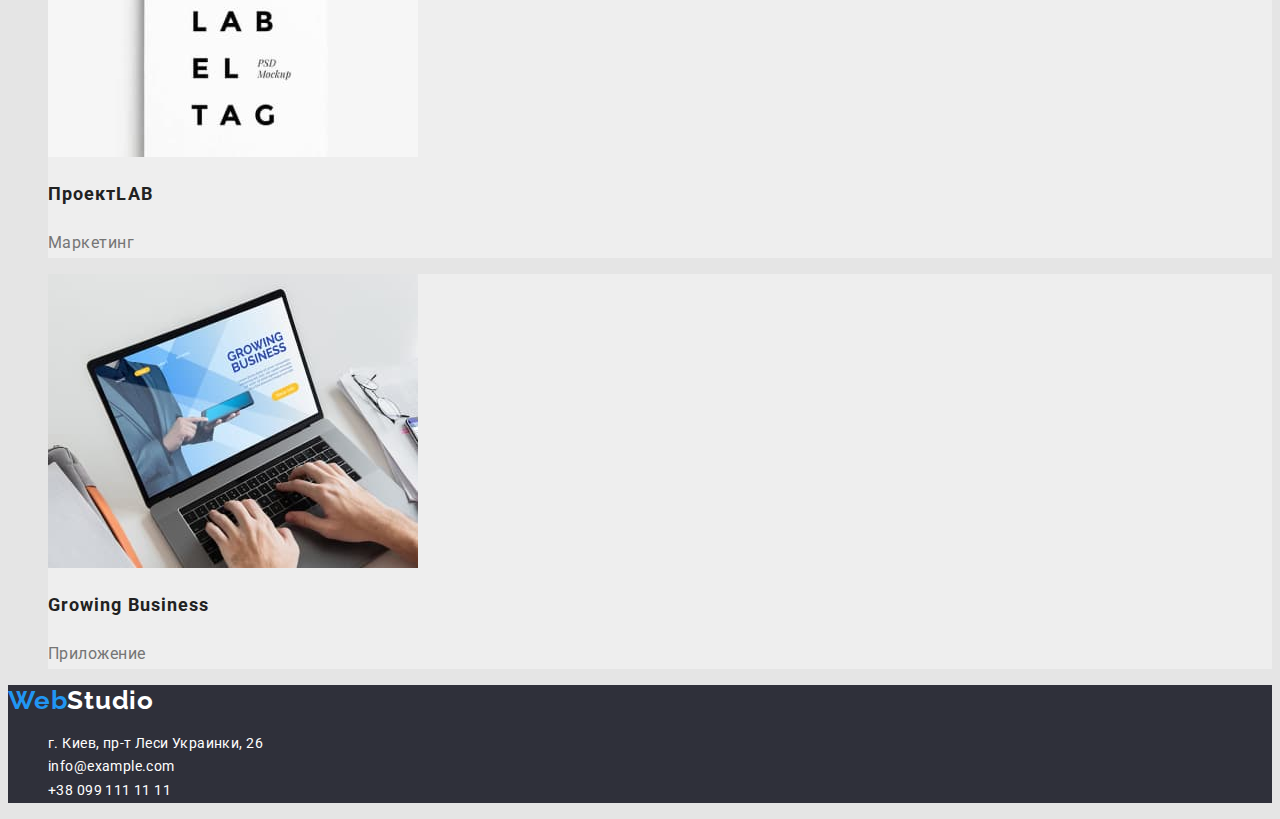
==== commit 1bf723d8: "исправляет цвет, стилизует кнопки" ====
--- a/portfolio.html
+++ b/portfolio.html
@@ -44,16 +44,20 @@
       <section class="portfolio">
         <h1 hidden>Наши проекты</h1>
         <ul class="filter-menu list">
-          <li class="filter-menu-item"><button class="filter-btn" type="button">Все</button></li>
-          <li class="filter-menu-item">
-            <button class="filter-btn" type="button">Веб-сайты</button>
-          </li>
-          <li class="filter-menu-item">
-            <button class="filter-btn" type="button">Приложения</button>
-          </li>
-          <li class="filter-menu-item"><button class="filter-btn" type="button">Дизайн</button></li>
-          <li class="filter-menu-item">
-            <button class="filter-btn" type="button">Маркетинг</button>
+          <li class="filter-menu-item">
+            <button class="filter-btn btn-all" type="button">Все</button>
+          </li>
+          <li class="filter-menu-item">
+            <button class="filter-btn btn-website" type="button">Веб-сайты</button>
+          </li>
+          <li class="filter-menu-item">
+            <button class="filter-btn btn-app" type="button">Приложения</button>
+          </li>
+          <li class="filter-menu-item btn-design">
+            <button class="filter-btn" type="button">Дизайн</button>
+          </li>
+          <li class="filter-menu-item">
+            <button class="filter-btn btn-marketing" type="button">Маркетинг</button>
           </li>
         </ul>
         <ul class="portfolio-list list">
--- a/css/styles.css
+++ b/css/styles.css
@@ -16,6 +16,9 @@
   background-color: var(--background-color);
 }
 /* HEADER */
+.header {
+  background: #ffffff;
+}
 .logo {
   font-family: var(--secondary-font);
   font-weight: 700;
@@ -80,6 +83,12 @@
   color: #ffffff;
   background: var(--accent-color);
   cursor: pointer;
+  width: 200px;
+  height: 50px;
+  left: 700px;
+  top: 430px;
+  background: var(--accent-color);
+  border-radius: 4px;
 }
 /* =virtues section= */
 .virtues-caption {
@@ -95,6 +104,9 @@
   line-height: 1.71;
   letter-spacing: 0.03em;
   color: #757575;
+}
+.team-section {
+  background: #f5f4fa;
 }
 /* =What are we doing, team sections= */
 .direction-heading,
@@ -106,11 +118,15 @@
   letter-spacing: 0.03em;
   color: #212121;
 }
+.team-members {
+  background: #ffffff;
+}
 .team-expert {
   font-weight: 500;
   font-size: 16px;
   line-height: 1.19;
   letter-spacing: 0.03em;
+  color: #212121;
 }
 .team-expert-speciality {
   font-weight: 400;
@@ -135,6 +151,51 @@
 .filter-btn:focus {
   color: #ffffff;
   background-color: var(--accent-color);
+}
+.btn-all {
+  position: absolute;
+  width: 73px;
+  height: 38px;
+  left: 495px;
+  top: 174px;
+  background: #f5f4fa;
+  border-radius: 4px;
+}
+.btn-website {
+  position: absolute;
+  width: 128px;
+  height: 38px;
+  left: 576px;
+  top: 174px;
+  background: #f5f4fa;
+  border-radius: 4px;
+}
+.btn-app {
+  position: absolute;
+  width: 145px;
+  height: 38px;
+  left: 712px;
+  top: 174px;
+  background: #f5f4fa;
+  border-radius: 4px;
+}
+.btn-design {
+  position: absolute;
+  width: 103px;
+  height: 38px;
+  left: 865px;
+  top: 174px;
+  background: #f5f4fa;
+  border-radius: 4px;
+}
+.btn-marketing {
+  position: absolute;
+  width: 130px;
+  height: 38px;
+  left: 976px;
+  top: 174px;
+  background: #f5f4fa;
+  border-radius: 4px;
 }
 .portfolio-item {
   background-color: #eeeeee;
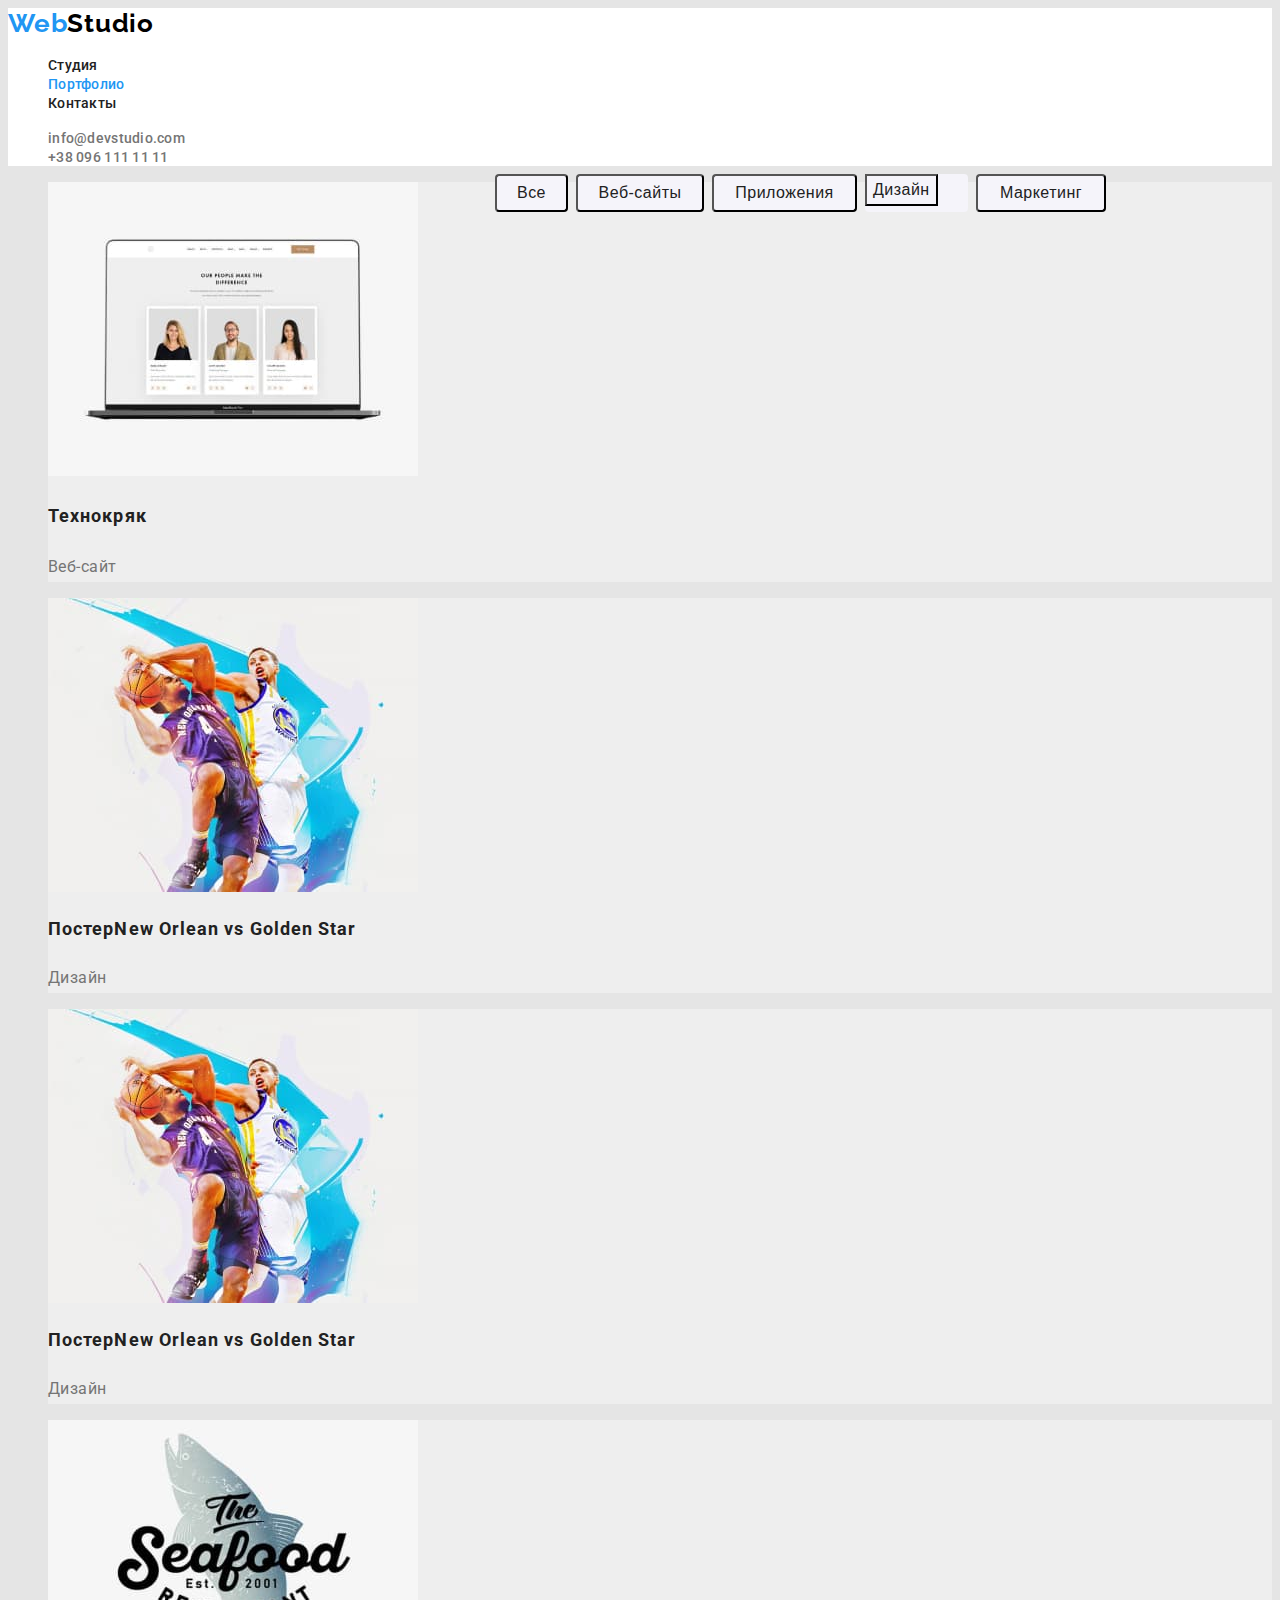
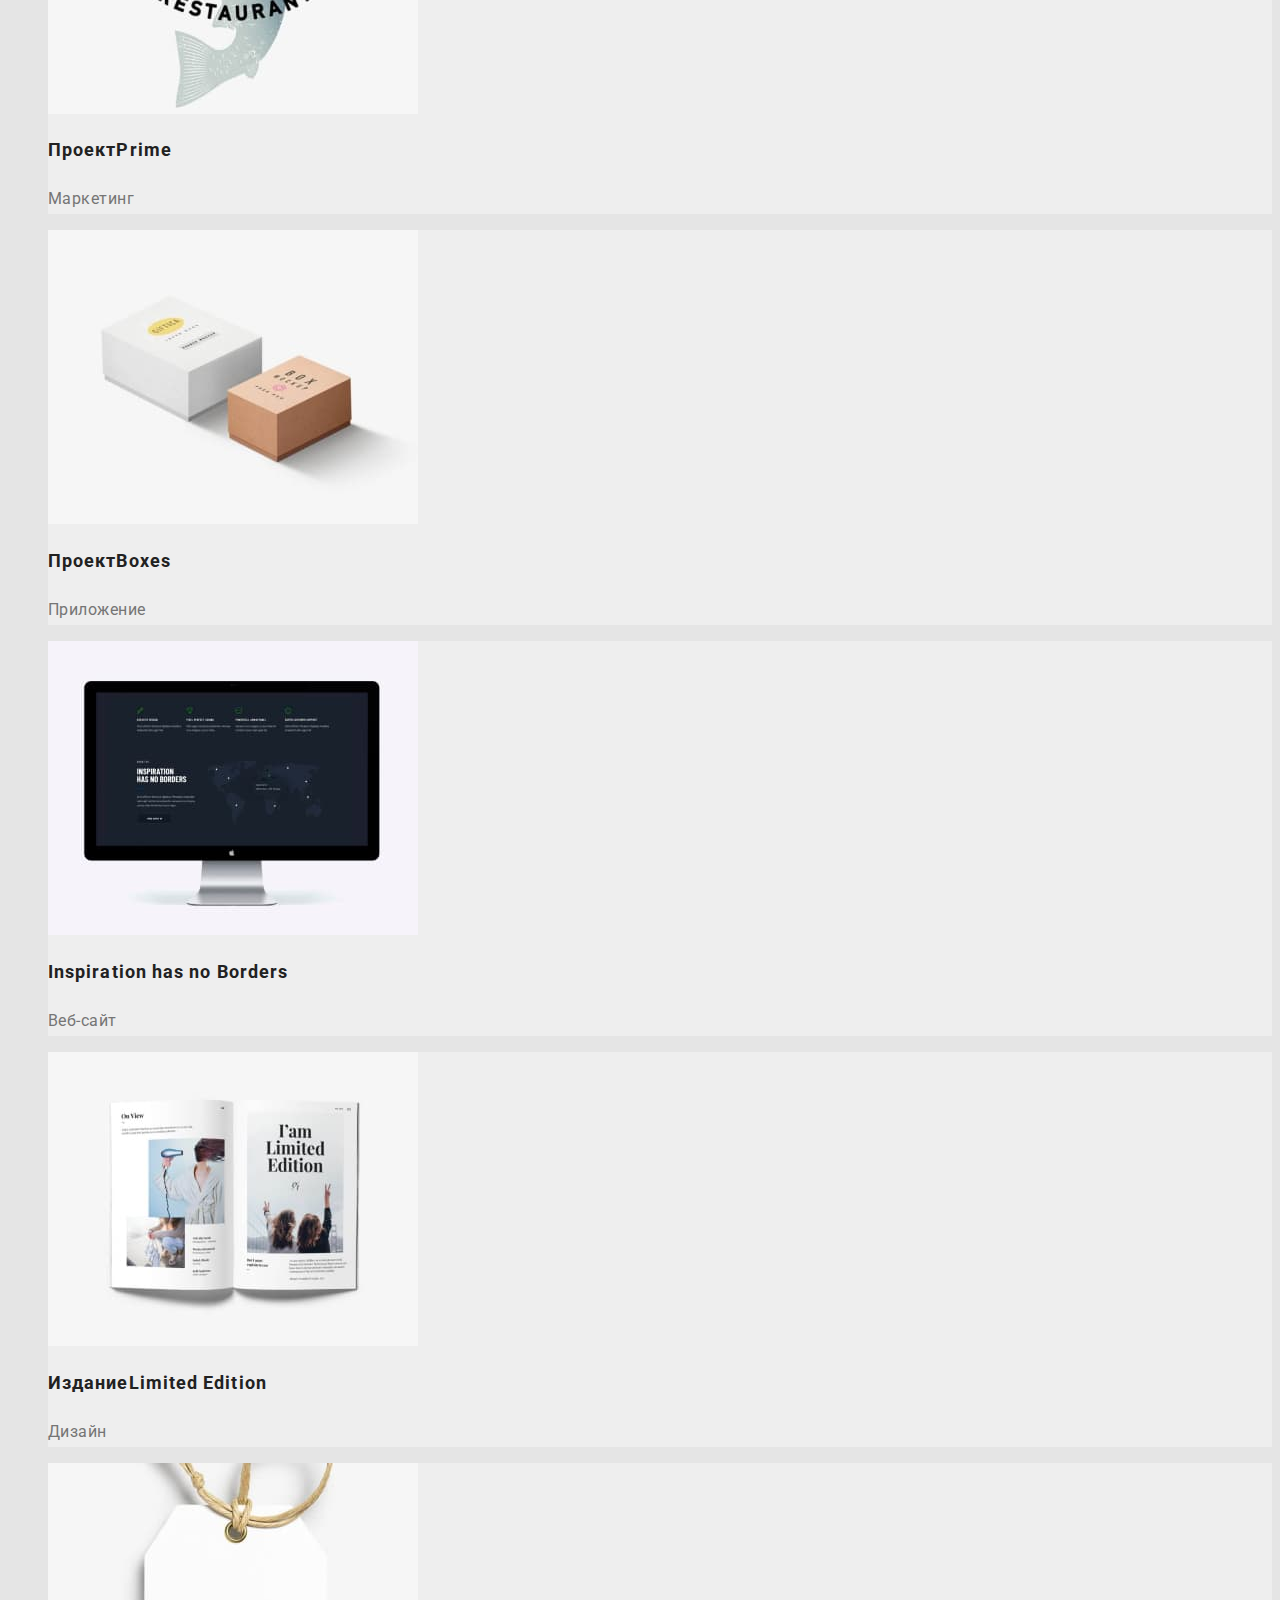
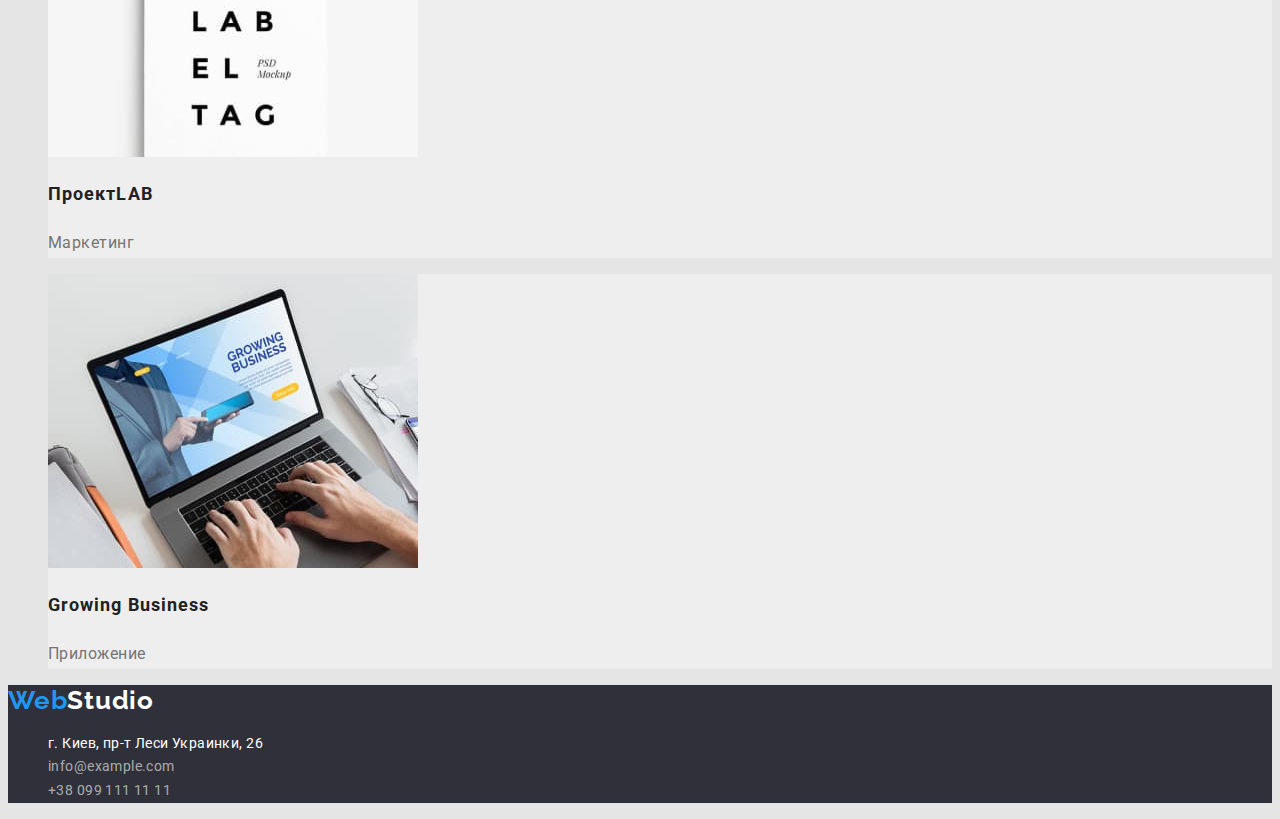
==== commit 2827dbcb: "меняет цвет контактов в футере" ====
--- a/portfolio.html
+++ b/portfolio.html
@@ -199,10 +199,14 @@
             >
           </li>
           <li class="main-contacts-item">
-            <a class="main-contacts-link link" href="mailto:info@example.com">info@example.com</a>
+            <a class="main-contacts-link footer-contacts link" href="mailto:info@example.com"
+              >info@example.com</a
+            >
           </li>
           <li class="main-contacts-item">
-            <a class="main-contacts-link link" href="tel:+380991111111">+38 099 111 11 11</a>
+            <a class="main-contacts-link footer-contacts link" href="tel:+380991111111"
+              >+38 099 111 11 11</a
+            >
           </li>
         </ul>
       </address>
--- a/css/styles.css
+++ b/css/styles.css
@@ -243,6 +243,9 @@
   letter-spacing: 0.03em;
   color: #ffffff;
 }
+.footer-contacts {
+  color: rgba(255, 255, 255, 0.6);
+}
 .main-contacts-link:hover,
 .main-contacts-link:focus {
   color: var(--accent-color);
